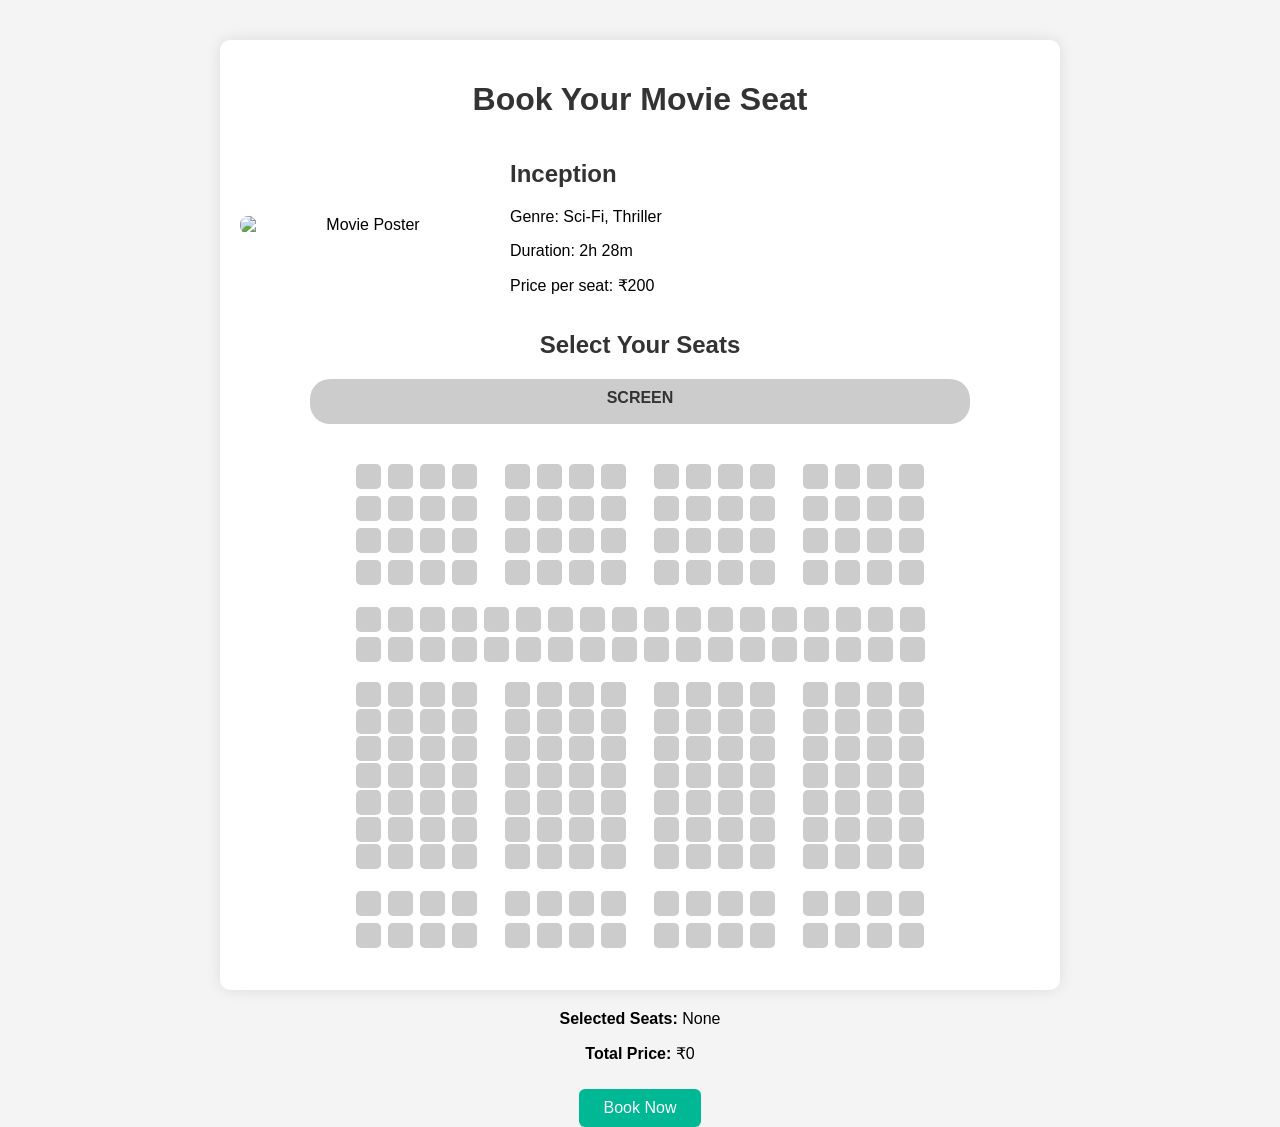
==== movietickket.html @ 030b07a9 "Initial commit" ====
<!DOCTYPE html>
<html lang="en">
<head>
  <meta charset="UTF-8">
  <title>Movie Booking System</title>
  <link rel="stylesheet" href="moviestyles.css">
  <script src="script.js"></script>
</head>
<body>
  <div class="container">
    <h1>Book Your Movie Seat</h1>

    <div class="movie">
    <img src="C:\Users\jannu\OneDrive\Desktop\frontent practise\movieticketbooking\71DwIcSgFcS.jpg" alt="Movie Poster">
      <div class="details">
        <h2>Inception</h2>
        <p>Genre: Sci-Fi, Thriller</p>
        <p>Duration: 2h 28m</p>
        <p>Price per seat: ₹200</p>
      </div>
    </div>
<div class="seatcontainer">
    <h2>Select Your Seats</h2>
    <div class="screen">
        SCREEN
    </div>
    <div class="reclainer" id="silver">
    <div class="seats12">
      <div class="row1">
        <div class="seat" id="a1"></div>
        <div class="seat" id="a2"></div>
        <div class="seat " id="a3"></div>
        <div class="seat" id="a4"></div>
        <div class="seat1" id="a" ></div>
         <div class="seat" id="a5"></div>
        <div class="seat" id="a6"></div>
        <div class="seat" id="a7"></div>
         <div class="seat" id="a8"></div>
        <div class="seat1" id="a"></div>
        <div class="seat" id="a9"></div>
        <div class="seat" id="a10"></div>
        <div class="seat" id="a11"></div>
        <div class="seat" id="a12"></div>
        <div class="seat1" id="a"></div>
        <div class="seat" id="a3"></div>
        <div class="seat" id="a14"></div>
        <div class="seat" id="a15"></div>
        <div class="seat" id="a16"></div>
       
      </div>
      <div class="row2">
        <div class="seat" id="b1"></div>
  <div class="seat" id="b2"></div>
  <div class="seat" id="b3"></div>
  <div class="seat" id="b4"></div>
  <div class="seat1" id="a"></div> 
  
  <div class="seat" id="b5"></div>
  <div class="seat" id="b6"></div>
  <div class="seat" id="b7"></div>
  <div class="seat" id="b8"></div>
  <div class="seat1" id="a"></div>
  
  <div class="seat" id="b9"></div>
  <div class="seat" id="b10"></div>
  <div class="seat" id="b11"></div>
  <div class="seat" id="b12"></div>
  <div class="seat1" id="a"></div> 
  
  <div class="seat" id="b13"></div>
  <div class="seat" id="b14"></div>
  <div class="seat" id="b15"></div>
  <div class="seat" id="b16"></div>
      </div>
      <div class="row3">
        <div class="seat" id="c1"></div>
  <div class="seat" id="c2"></div>
  <div class="seat" id="c3"></div>
  <div class="seat" id="c4"></div>
  <div class="seat1" id="a"></div> <!-- path -->

  <div class="seat" id="c5"></div>
  <div class="seat" id="c6"></div>
  <div class="seat" id="c7"></div>
  <div class="seat" id="c8"></div>
  <div class="seat1" id="a"></div> <!-- path -->

  <div class="seat" id="c9"></div>
  <div class="seat" id="c10"></div>
  <div class="seat" id="c11"></div>
  <div class="seat" id="c12"></div>
  <div class="seat1" id="a"></div> <!-- path -->

  <div class="seat" id="c13"></div>
  <div class="seat" id="c14"></div>
  <div class="seat" id="c15"></div>
  <div class="seat" id="c16"></div>
      </div>
      <div class="row4">
        
        
        <div class="seat" id="d1"></div>
  <div class="seat" id="d2"></div>
  <div class="seat" id="d3"></div>
  <div class="seat" id="d4"></div>
  <div class="seat1" id="a"></div> <!-- path -->

  <div class="seat" id="d5"></div>
  <div class="seat" id="d6"></div>
  <div class="seat" id="d7"></div>
  <div class="seat" id="d8"></div>
  <div class="seat1" id="a"></div> <!-- path -->

  <div class="seat" id="d9"></div>
  <div class="seat" id="d10"></div>
  <div class="seat" id="d11"></div>
  <div class="seat" id="d12"></div>
  <div class="seat1" id="a"></div> <!-- path -->

  <div class="seat" id="d13"></div>
  <div class="seat" id="d14"></div>
  <div class="seat" id="d15"></div>
  <div class="seat" id="d16"></div>
      </div>
      </div> 
      </div>
</div>
<div class="sofa" id="s">
    <div class="seats2">
      <div class="row1">
        <div class="seat" id="e1"></div>
  <div class="seat" id="e2"></div>
  <div class="seat" id="e3"></div>
  <div class="seat" id="e4"></div>
  <!-- <div class="seat1" id="a"></div> -->

  <div class="seat" id="e5"></div>
  <div class="seat" id="e6"></div>
  <div class="seat" id="e7"></div>
  <div class="seat" id="e8"></div>
  <!-- <div class="seat1" id="a"></div> -->

  <div class="seat" id="e9"></div>
  <div class="seat" id="e10"></div>
  <div class="seat" id="e11"></div>
  <div class="seat" id="e12"></div>
  <!-- <div class="seat1" id="a"></div> -->

  <div class="seat" id="e13"></div>
  <div class="seat" id="e14"></div>
  <div class="seat" id="e15"></div>
  <div class="seat" id="e16"></div>
  <div class="seat" id="e17"></div>
  <div class="seat" id="e18"></div>
      </div>
      <div class="row2">
        <div class="seat" id="f1"></div>
  <div class="seat" id="f2"></div>
  <div class="seat" id="f3"></div>
  <div class="seat" id="f4"></div>
  <!-- <div class="seat1" id="a"></div> -->

  <div class="seat" id="f5"></div>
  <div class="seat" id="f6"></div>
  <div class="seat" id="f7"></div>
  <div class="seat" id="f8"></div>
  <!-- <div class="seat1" id="a"></div> -->

  <div class="seat" id="f9"></div>
  <div class="seat" id="f10"></div>
  <div class="seat" id="f11"></div>
  <div class="seat" id="f12"></div>
  <!-- <div class="seat1" id="a"></div> -->

  <div class="seat" id="f13"></div>
  <div class="seat" id="f14"></div>
  <div class="seat" id="f15"></div>
  <div class="seat" id="f16"></div>
  <div class="seat" id="f17"></div>
  <div class="seat" id="f18"></div>
      </div>
      <!-- <div class="row3">
        <div class="seat"></div>
        <div class="seat"></div>
        <div class="seat "></div>
        <div class="seat"></div>
        <div class="seat1" ></div>
         <div class="seat"></div>
        <div class="seat"></div>
        <div class="seat"></div>
        <div class="seat"></div>
        <div class="seat1"></div>
        <div class="seat"></div>
        <div class="seat"></div>
        <div class="seat"></div>
        <div class="seat"></div>
        <div class="seat1"></div>
        <div class="seat"></div>
        <div class="seat"></div>
        <div class="seat"></div>
        <div class="seat"></div>
      </div>
      <div class="row4">
        <div class="seat"></div>
        <div class="seat"></div>
        <div class="seat "></div>
        <div class="seat"></div>
        <div class="seat1" ></div>
         <div class="seat"></div>
        <div class="seat"></div>
        <div class="seat"></div>
        <div class="seat"></div>
        <div class="seat1"></div>
        <div class="seat"></div>
        <div class="seat"></div>
        <div class="seat"></div>
        <div class="seat"></div>
        <div class="seat1"></div>
        <div class="seat"></div>
        <div class="seat"></div>
        <div class="seat"></div>
        <div class="seat"></div>
      </div>-->
      </div> 
      </div>
      <div class="seats3">
       <div class="premium">
      <div class="row1">
        <div class="seat" id="g1"></div>
  <div class="seat" id="g2"></div>
  <div class="seat" id="g3"></div>
  <div class="seat" id="g4"></div>
  <div class="seat1" id="a"></div>

  <div class="seat" id="g5"></div>
  <div class="seat" id="g6"></div>
  <div class="seat" id="g7"></div>
  <div class="seat" id="g8"></div>
  <div class="seat1" id="a"></div>

  <div class="seat" id="g9"></div>
  <div class="seat" id="g10"></div>
  <div class="seat" id="g11"></div>
  <div class="seat" id="g12"></div>
  <div class="seat1" id="a"></div>

  <div class="seat" id="g13"></div>
  <div class="seat" id="g14"></div>
  <div class="seat" id="g15"></div>
  <div class="seat" id="g16"></div>
      </div>
      <div class="row2">
        <div class="seat" id="h1"></div>
  <div class="seat" id="h2"></div>
  <div class="seat" id="h3"></div>
  <div class="seat" id="h4"></div>
  <div class="seat1" id="a"></div>

  <div class="seat" id="h5"></div>
  <div class="seat" id="h6"></div>
  <div class="seat" id="h7"></div>
  <div class="seat" id="h8"></div>
  <div class="seat1" id="a"></div>

  <div class="seat" id="h9"></div>
  <div class="seat" id="h10"></div>
  <div class="seat" id="h11"></div>
  <div class="seat" id="h12"></div>
  <div class="seat1" id="a"></div>

  <div class="seat" id="h13"></div>
  <div class="seat" id="h14"></div>
  <div class="seat" id="h15"></div>
  <div class="seat" id="h16"></div>
      </div>
      <div class="row3">
         <div class="seat" id="i1"></div>
  <div class="seat" id="i2"></div>
  <div class="seat" id="i3"></div>
  <div class="seat" id="i4"></div>
  <div class="seat1" id="a"></div>

  <div class="seat" id="i5"></div>
  <div class="seat" id="i6"></div>
  <div class="seat" id="i7"></div>
  <div class="seat" id="i8"></div>
  <div class="seat1" id="a"></div>

  <div class="seat" id="i9"></div>
  <div class="seat" id="i10"></div>
  <div class="seat" id="i11"></div>
  <div class="seat" id="i12"></div>
  <div class="seat1" id="a"></div>

  <div class="seat" id="i13"></div>
  <div class="seat" id="i14"></div>
  <div class="seat" id="i15"></div>
  <div class="seat" id="i16"></div>
      </div>
      <div class="row4">
        <div class="seat" id="j1"></div>
  <div class="seat" id="j2"></div>
  <div class="seat" id="j3"></div>
  <div class="seat" id="j4"></div>
  <div class="seat1" id="a"></div>

  <div class="seat" id="j5"></div>
  <div class="seat" id="j6"></div>
  <div class="seat" id="j7"></div>
  <div class="seat" id="j8"></div>
  <div class="seat1" id="a"></div>

  <div class="seat" id="j9"></div>
  <div class="seat" id="j10"></div>
  <div class="seat" id="j11"></div>
  <div class="seat" id="j12"></div>
  <div class="seat1" id="a"></div>

  <div class="seat" id="j13"></div>
  <div class="seat" id="j14"></div>
  <div class="seat" id="j15"></div>
  <div class="seat" id="j16"></div>
      </div>
      <div class="row5">
         <div class="seat" id="k1"></div>
  <div class="seat" id="k2"></div>
  <div class="seat" id="k3"></div>
  <div class="seat" id="k4"></div>
  <div class="seat1" id="a"></div>

  <div class="seat" id="k5"></div>
  <div class="seat" id="k6"></div>
  <div class="seat" id="k7"></div>
  <div class="seat" id="k8"></div>
  <div class="seat1" id="a"></div>

  <div class="seat" id="k9"></div>
  <div class="seat" id="k10"></div>
  <div class="seat" id="k11"></div>
  <div class="seat" id="k12"></div>
  <div class="seat1" id="a"></div>

  <div class="seat" id="k13"></div>
  <div class="seat" id="k14"></div>
  <div class="seat" id="k15"></div>
  <div class="seat" id="k16"></div>
      </div>
      <div class="row6">
         <div class="seat" id="l1"></div>
  <div class="seat" id="l2"></div>
  <div class="seat" id="l3"></div>
  <div class="seat" id="l4"></div>
  <div class="seat1" id="a"></div>

  <div class="seat" id="l5"></div>
  <div class="seat" id="l6"></div>
  <div class="seat" id="l7"></div>
  <div class="seat" id="l8"></div>
  <div class="seat1" id="a"></div>

  <div class="seat" id="l9"></div>
  <div class="seat" id="l10"></div>
  <div class="seat" id="l11"></div>
  <div class="seat" id="l12"></div>
  <div class="seat1" id="a"></div>

  <div class="seat" id="l13"></div>
  <div class="seat" id="l14"></div>
  <div class="seat" id="l15"></div>
  <div class="seat" id="l16"></div>
      </div>
      <div class="row7">
        <div class="seat" id="m1"></div>
  <div class="seat" id="m2"></div>
  <div class="seat" id="m3"></div>
  <div class="seat" id="m4"></div>
  <div class="seat1" id="a"></div>

  <div class="seat" id="m5"></div>
  <div class="seat" id="m6"></div>
  <div class="seat" id="m7"></div>
  <div class="seat" id="m8"></div>
  <div class="seat1" id="a"></div>

  <div class="seat" id="m9"></div>
  <div class="seat" id="m10"></div>
  <div class="seat" id="m11"></div>
  <div class="seat" id="m12"></div>
  <div class="seat1" id="a"></div>

  <div class="seat" id="m13"></div>
  <div class="seat" id="m14"></div>
  <div class="seat" id="m15"></div>
  <div class="seat" id="m16"></div>
      </div>
      </div>
      </div>
       <div class="platinum" id="plati">
      <div class="seats4">
      <div class="row1">
        <div class="seat" id="n1"></div>
  <div class="seat" id="n2"></div>
  <div class="seat" id="n3"></div>
  <div class="seat" id="n4"></div>
  <div class="seat1" id="a"></div>

  <div class="seat" id="n5"></div>
  <div class="seat" id="n6"></div>
  <div class="seat" id="n7"></div>
  <div class="seat" id="n8"></div>
  <div class="seat1" id="a"></div>

  <div class="seat" id="n9"></div>
  <div class="seat" id="n10"></div>
  <div class="seat" id="n11"></div>
  <div class="seat" id="n12"></div>
  <div class="seat1" id="a"></div>

  <div class="seat" id="n13"></div>
  <div class="seat" id="n14"></div>
  <div class="seat" id="n15"></div>
  <div class="seat" id="n16"></div>
      </div>
      <div class="row2">
        <div class="seat" id="o1"></div>
  <div class="seat" id="o2"></div>
  <div class="seat" id="o3"></div>
  <div class="seat" id="o4"></div>
  <div class="seat1" id="a"></div>

  <div class="seat" id="o5"></div>
  <div class="seat" id="o6"></div>
  <div class="seat" id="o7"></div>
  <div class="seat" id="o8"></div>
  <div class="seat1" id="a"></div>

  <div class="seat" id="o9"></div>
  <div class="seat" id="o10"></div>
  <div class="seat" id="o11"></div>
  <div class="seat" id="o12"></div>
  <div class="seat1" id="a"></div>

  <div class="seat" id="o13"></div>
  <div class="seat" id="o14"></div>
  <div class="seat" id="o15"></div>
  <div class="seat" id="o16"></div>
      </div>
      <!-- <div class="row3">
        <div class="seat"></div>
        <div class="seat"></div>
        <div class="seat "></div>
        <div class="seat"></div>
        <div class="seat1" ></div>
         <div class="seat"></div>
        <div class="seat"></div>
        <div class="seat"></div>
        <div class="seat"></div>
        <div class="seat1"></div>
        <div class="seat"></div>
        <div class="seat"></div>
        <div class="seat"></div>
        <div class="seat"></div>
        <div class="seat1"></div>
        <div class="seat"></div>
        <div class="seat"></div>
        <div class="seat"></div>
        <div class="seat"></div>
      </div> -->
      <!-- <div class="row4">
        <div class="seat"></div>
        <div class="seat"></div>
        <div class="seat "></div>
        <div class="seat"></div>
        <div class="seat1" ></div>
         <div class="seat"></div>
        <div class="seat"></div>
        <div class="seat"></div>
        <div class="seat"></div>
        <div class="seat1"></div>
        <div class="seat"></div>
        <div class="seat"></div>
        <div class="seat"></div>
        <div class="seat"></div>
        <div class="seat1"></div>
        <div class="seat"></div>
        <div class="seat"></div>
        <div class="seat"></div>
        <div class="seat"></div>
      </div>
      </div>  -->
    </div>
    </div>
    </div>
    <div class="summary">
  <p><strong>Selected Seats:</strong> <span id="selectedSeats">None</span></p>
  <p><strong>Total Price:</strong> ₹<span id="totalPrice">0</span></p>
  <button id="bookBtn">Book Now</button>
</div>

    
  </div>
</body>
</html>
---- moviestyles.css ----
body {
  font-family: 'Segoe UI', sans-serif;
  background: #f4f4f4;
  margin: 0;
  padding: 0;
  text-align: center;
}

.container {
  width: 90%;
  max-width: 800px;
  margin: auto;
  padding: 20px;
  background: white;
  box-shadow: 0 0 15px rgba(0,0,0,0.1);
  border-radius: 10px;
  margin-top: 40px;
}

h1, h2 {
  color: #333;
}

.movie {
  display: flex;
  align-items: center;
  margin-bottom: 20px;
  gap: 20px;
}

.movie img {
 width: 100%;
  max-width: 250px;
  border-radius: 8px;
}

.details {
  text-align: left;
}


.seats12,.seats2,.seats3,.seats4{
  display: flex;
  flex-direction: column;
  gap: 5px;
  margin: 20px auto;
  align-items: center;
}
.row1,.row2,.row3,.row4,.row5,.row6,.row7 {
  display: flex;
  gap: 7px;
}
.seat-container {
  width: 90%;
  max-width: 800px;
  margin: 20px auto;
  padding: 20px;
  background: #09d4a8;
  border-radius: 10px;
  box-shadow: 0 0 10px rgba(0,0,0,0.05);
}
.screen {
  background-color: #ccc;
  color: #333;
  padding: 10px;
  margin: 20px auto;
  margin-bottom: 40px;
  width: 80%;
  height: 25px;
  text-align: center;
  font-weight: bold;
  border-radius: 20px;
}
.seat {
  width: 25px;
  height: 25px;
  gap: 5px;
  background-color: #ccc;
  border-radius: 5px;
  cursor: pointer;
  transition: background-color 0.3s;
}
.seat1 {
  width: 12px;
  height: 25px;
  background-color: white;
  border: 1px solid white;
  pointer-events: none; 
  cursor: default;
}
.summary {
  margin-top: 20px;
}
.seat:hover {
  background-color: #1614a9;
}

.seat.selected {
  background-color: rgba(29, 167, 47, 0.603);
  box-shadow: 0 0 8px #9a8cb1;
}
button {
  padding: 10px 25px;
  background-color: #00b894;
  color: white;
  border: none;
  border-radius: 6px;
  font-size: 16px;
  cursor: pointer;
  margin-top: 10px;
}

button:hover {
  background-color: #019875;
}
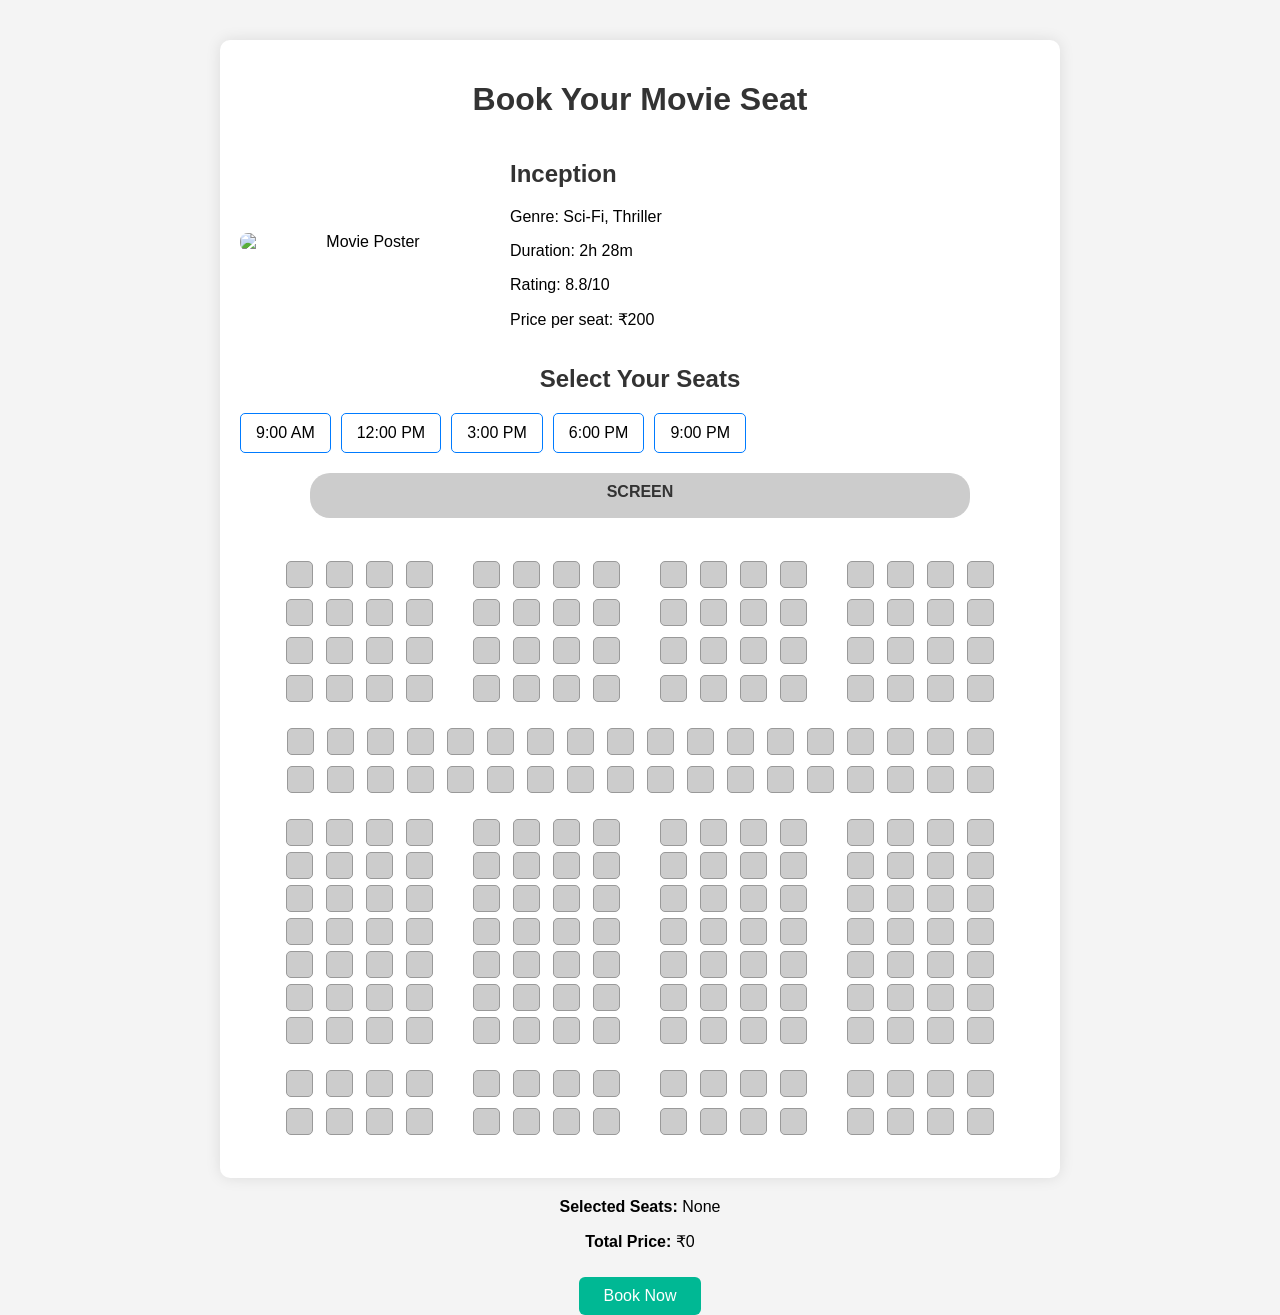
==== commit 19536f36: "Added movie posters and updated booking UI" ====
--- a/movietickket.html
+++ b/movietickket.html
@@ -4,27 +4,167 @@
   <meta charset="UTF-8">
   <title>Movie Booking System</title>
   <link rel="stylesheet" href="moviestyles.css">
-  <script src="script.js"></script>
-</head>
+  <script>
+document.addEventListener('DOMContentLoaded', () => {
+  // --- Inline CSS for transitions and states ---
+  const style = document.createElement('style');
+  style.textContent = `
+    .seat { transition: background .12s ease, transform .08s ease; cursor: pointer; }
+    .seat:hover { background: pink; }
+    .seat.selected { background: #444 !important; color: #fff; }
+    .seat.booked { background: #888 !important; cursor: not-allowed; }
+    .timing-btn.selected { background: #333; color: #fff; }
+    #billSection {
+      display: none;
+      margin-top: 20px;
+      padding: 16px;
+      border: 2px solid #222;
+      border-radius: 8px;
+      background: #f8f8f8;
+      width: 60%;
+      text-align: left;
+      box-shadow: 0 2px 8px rgba(0,0,0,0.1);
+    }
+    #billSection h3 {
+      margin-bottom: 10px;
+      color: #222;
+    }
+    #billSection p {
+      font-size: 1rem;
+      margin: 4px 0;
+    }
+  `;
+  document.head.appendChild(style);
+
+  // --- Read URL parameters (if any) ---
+  const params = new URLSearchParams(window.location.search);
+  const movie = params.get('title');
+  const poster = params.get('poster');
+  const rating = params.get('rating');
+
+  if (movie) document.getElementById('movieTitle').textContent = movie;
+  if (poster) document.getElementById('moviePoster').src = poster;
+  if (rating) document.getElementById('movieRating').textContent = `Rating: ${rating}/10`;
+
+  // --- Pricing by row ---
+  const pricing = {
+    a: 100, b: 100, c: 100, d: 100, // Silver
+    e: 250, f: 250, // Sofa
+    g: 350, h: 350, i: 350, j: 350, k: 350, l: 350, m: 350, // Premium
+    n: 450, o: 450 // Platinum
+  };
+
+  let selectedSeats = [];
+  let selectedTiming = null;
+
+  function updateSummary() {
+    const selectedEl = document.getElementById('selectedSeats');
+    const priceEl = document.getElementById('totalPrice');
+    selectedEl.textContent = selectedSeats.length ? selectedSeats.join(', ') : 'None';
+    const total = selectedSeats.reduce((sum, id) => sum + (pricing[id[0].toLowerCase()] || 0), 0);
+    priceEl.textContent = total;
+  }
+
+  // --- Seat click handling ---
+  document.querySelectorAll('.seat').forEach(seat => {
+    const id = seat.id || '';
+    seat.title = id;
+    seat.addEventListener('click', () => {
+      if (!id || seat.classList.contains('booked')) return;
+      seat.classList.toggle('selected');
+      if (seat.classList.contains('selected')) {
+        selectedSeats.push(id);
+      } else {
+        selectedSeats = selectedSeats.filter(s => s !== id);
+      }
+      updateSummary();
+    });
+  });
+
+  // --- Timing button handling ---
+  document.querySelectorAll('.timing-btn').forEach(btn => {
+    btn.addEventListener('click', () => {
+      document.querySelectorAll('.timing-btn').forEach(b => b.classList.remove('selected'));
+      btn.classList.add('selected');
+      selectedTiming = btn.dataset.time;
+    });
+  });
+
+  // --- Book Now Button ---
+  document.getElementById('bookBtn').addEventListener('click', () => {
+    if (selectedSeats.length === 0) {
+      alert('⚠️ Please select at least one seat!');
+      return;
+    }
+    if (!selectedTiming) {
+      alert('⏰ Please select a show timing!');
+      return;
+    }
+
+    const total = document.getElementById('totalPrice').textContent || 0;
+
+    // ✅ Mark seats as booked visually
+    selectedSeats.forEach(id => {
+      const el = document.getElementById(id);
+      if (el) {
+        el.classList.remove('selected');
+        el.classList.add('booked');
+        el.setAttribute('aria-disabled', 'true');
+      }
+    });
+
+    // ✅ Generate Bill Section (Below Book Now)
+    // Fill Bill Section
+const currentUser = JSON.parse(localStorage.getItem("user"));
+document.getElementById('billName').textContent = currentUser?.name || "Guest";
+document.getElementById('billEmail').textContent = currentUser?.email || "N/A";
+document.getElementById('billMovie').textContent = document.getElementById('movieTitle').textContent;
+document.getElementById('billSeats').textContent = selectedSeats.join(', ');
+document.getElementById('billTiming').textContent = selectedTiming;
+document.getElementById('billPrice').textContent = total;
+
+
+    const billSection = document.getElementById('billSection');
+    billSection.style.display = 'block'; // show it below the button
+
+    // ✅ Clear current selections
+    selectedSeats = [];
+    updateSummary();
+  });
+});
+</script>
+
 <body>
   <div class="container">
     <h1>Book Your Movie Seat</h1>
 
     <div class="movie">
-    <img src="C:\Users\jannu\OneDrive\Desktop\frontent practise\movieticketbooking\71DwIcSgFcS.jpg" alt="Movie Poster">
+    <img src="C:\Users\jannu\OneDrive\Desktop\frontent practise\movieticketbooking\71DwIcSgFcS.jpg" alt="Movie Poster" id="moviePoster">
       <div class="details">
-        <h2>Inception</h2>
+        <h2 id="movieTitle">Inception</h2>
         <p>Genre: Sci-Fi, Thriller</p>
         <p>Duration: 2h 28m</p>
+        <p id="movieRating">Rating: 8.8/10</p>
         <p>Price per seat: ₹200</p>
       </div>
     </div>
 <div class="seatcontainer">
     <h2>Select Your Seats</h2>
+  <div class="timings">
+  <div class="timing-buttons">
+    <div class="timing-btn" data-time="9:00 AM">9:00 AM</div>
+    <div class="timing-btn" data-time="12:00 PM">12:00 PM</div>
+    <div class="timing-btn" data-time="3:00 PM">3:00 PM</div>
+    <div class="timing-btn" data-time="6:00 PM">6:00 PM</div>
+    <div class="timing-btn" data-time="9:00 PM">9:00 PM</div>
+  </div>
+</div>
+
+
     <div class="screen">
         SCREEN
     </div>
-    <div class="reclainer" id="silver">
+    <div class="silver">
     <div class="seats12">
       <div class="row1">
         <div class="seat" id="a1"></div>
@@ -99,7 +239,7 @@
       <div class="row4">
         
         
-        <div class="seat" id="d1"></div>
+  <div class="seat" id="d1"></div>
   <div class="seat" id="d2"></div>
   <div class="seat" id="d3"></div>
   <div class="seat" id="d4"></div>
@@ -154,7 +294,7 @@
   <div class="seat" id="e18"></div>
       </div>
       <div class="row2">
-        <div class="seat" id="f1"></div>
+  <div class="seat" id="f1"></div>
   <div class="seat" id="f2"></div>
   <div class="seat" id="f3"></div>
   <div class="seat" id="f4"></div>
@@ -488,6 +628,21 @@
         <div class="seat"></div>
       </div>
       </div>  -->
+        <!-- BILL SECTION (initially hidden) -->
+<div id="billSection" class="bill" style="display: none; border: 2px solid #222; padding: 20px; border-radius: 10px; margin-top: 20px; background: #f9f9f9;">
+  <h2> Ticket Bill</h2>
+  <p><strong>Name:</strong> <span id="billName"></span></p>
+  <p><strong>Email:</strong> <span id="billEmail"></span></p>
+  <p><strong>Movie:</strong> <span id="billMovie"></span></p>
+  <p><strong>Seats:</strong> <span id="billSeats"></span></p>
+  <p><strong>Timing:</strong> <span id="billTiming"></span></p>
+  <p><strong>Total Price:</strong> ₹<span id="billPrice"></span></p>
+
+  <div style="margin-top: 15px;">
+    <button id="printBtn" style="margin-right: 10px; background: #4CAF50; color: white; border: none; padding: 8px 12px; border-radius: 5px; cursor: pointer;"> Print</button>
+    <button id="downloadBtn" style="background: #007BFF; color: white; border: none; padding: 8px 12px; border-radius: 5px; cursor: pointer;"> Download</button>
+  </div>
+</div>
     </div>
     </div>
     </div>
@@ -495,9 +650,11 @@
   <p><strong>Selected Seats:</strong> <span id="selectedSeats">None</span></p>
   <p><strong>Total Price:</strong> ₹<span id="totalPrice">0</span></p>
   <button id="bookBtn">Book Now</button>
+
 </div>
 
-    
+
   </div>
+  
 </body>
 </html>
--- a/moviestyles.css
+++ b/moviestyles.css
@@ -4,6 +4,50 @@
   margin: 0;
   padding: 0;
   text-align: center;
+}
+/* Seat Styling */
+.seat, .seat1 {
+  width: 30px;
+  height: 30px;
+  background-color: #eee;
+  border: 1px solid #999;
+  margin: 3px;
+  display: inline-block;
+  cursor: pointer;
+  border-radius: 5px;
+}
+
+.seat:hover {
+  background-color: pink;
+}
+
+.seat.selected {
+  background-color: grey;
+}
+
+/* Timing Buttons */
+.timing-buttons {
+  display: flex;
+  gap: 10px;
+  margin: 10px 0;
+}
+
+.timing-btn {
+  padding: 10px 15px;
+  border: 1px solid #007BFF;
+  border-radius: 5px;
+  cursor: pointer;
+  user-select: none;
+}
+
+.timing-btn:hover {
+  background-color: #007BFF;
+  color: white;
+}
+
+.timing-btn.selected {
+  background-color: #007BFF;
+  color: white;
 }
 
 .container {
